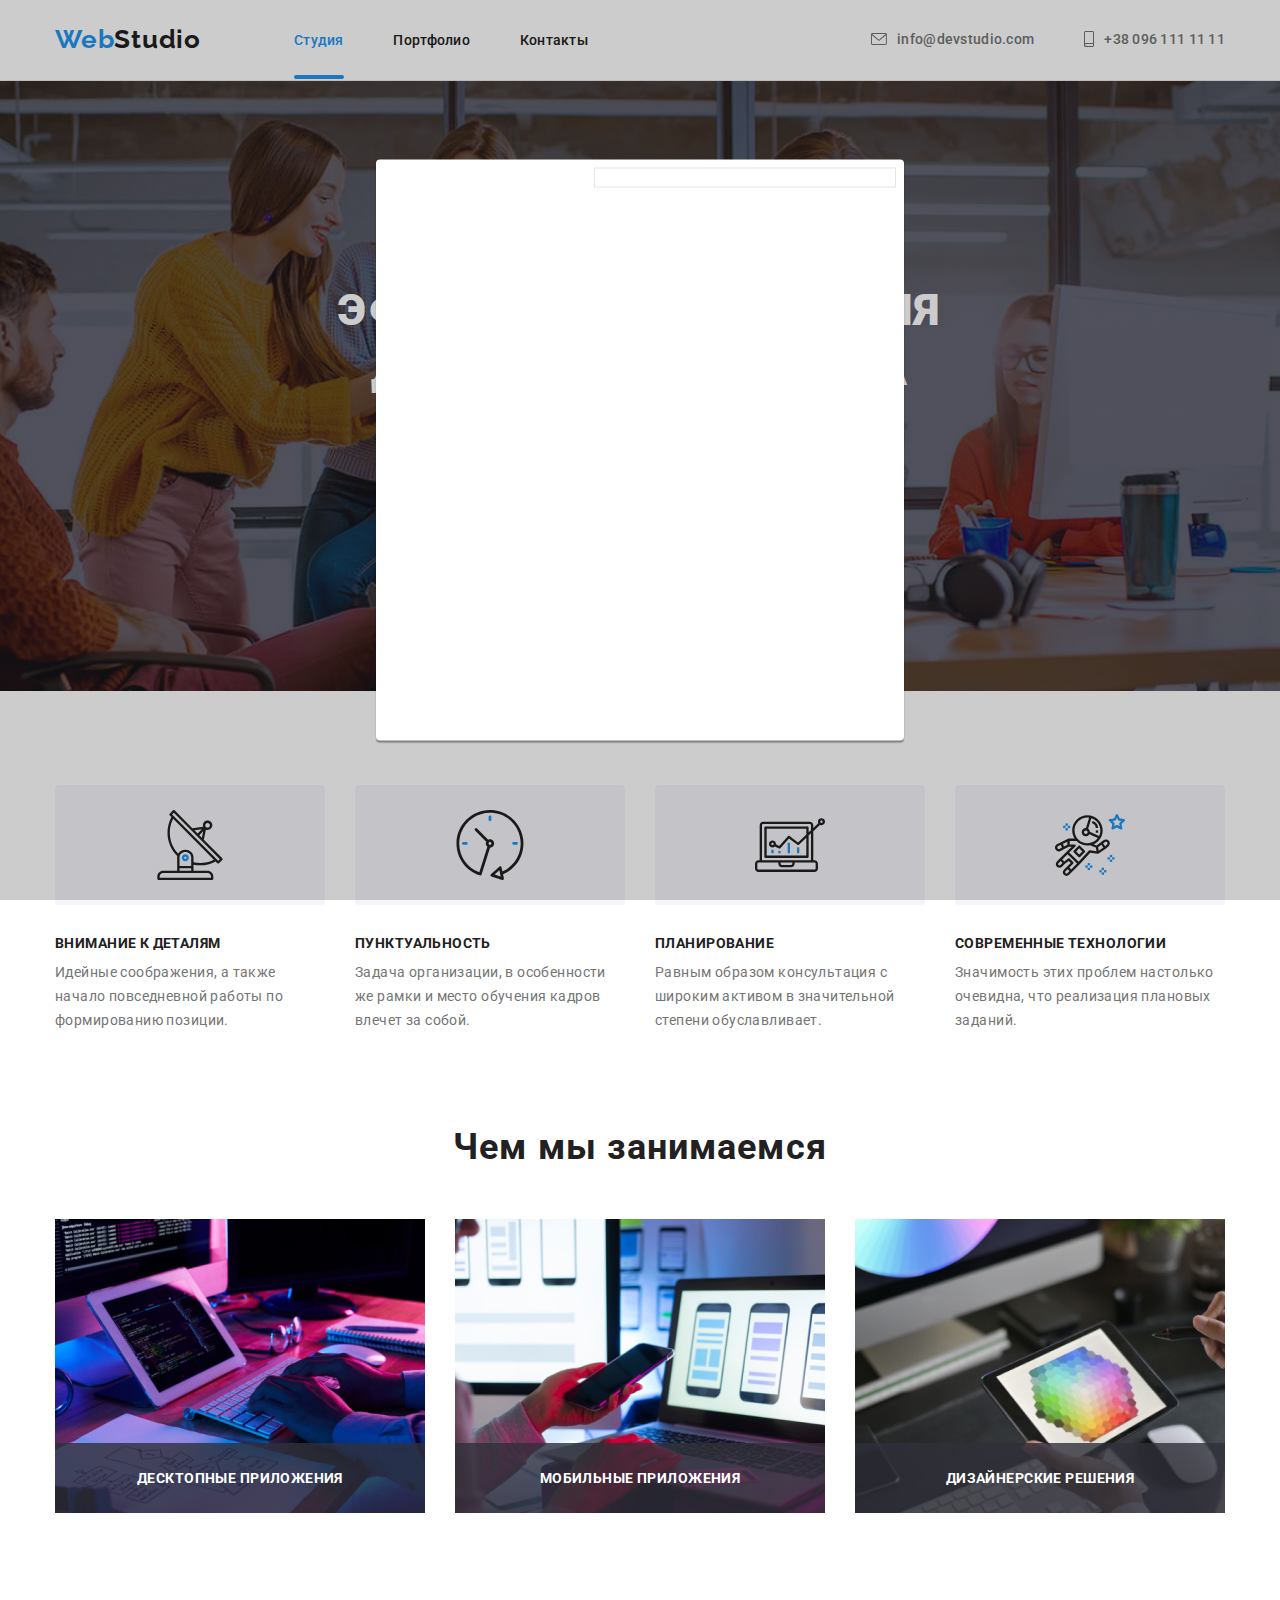
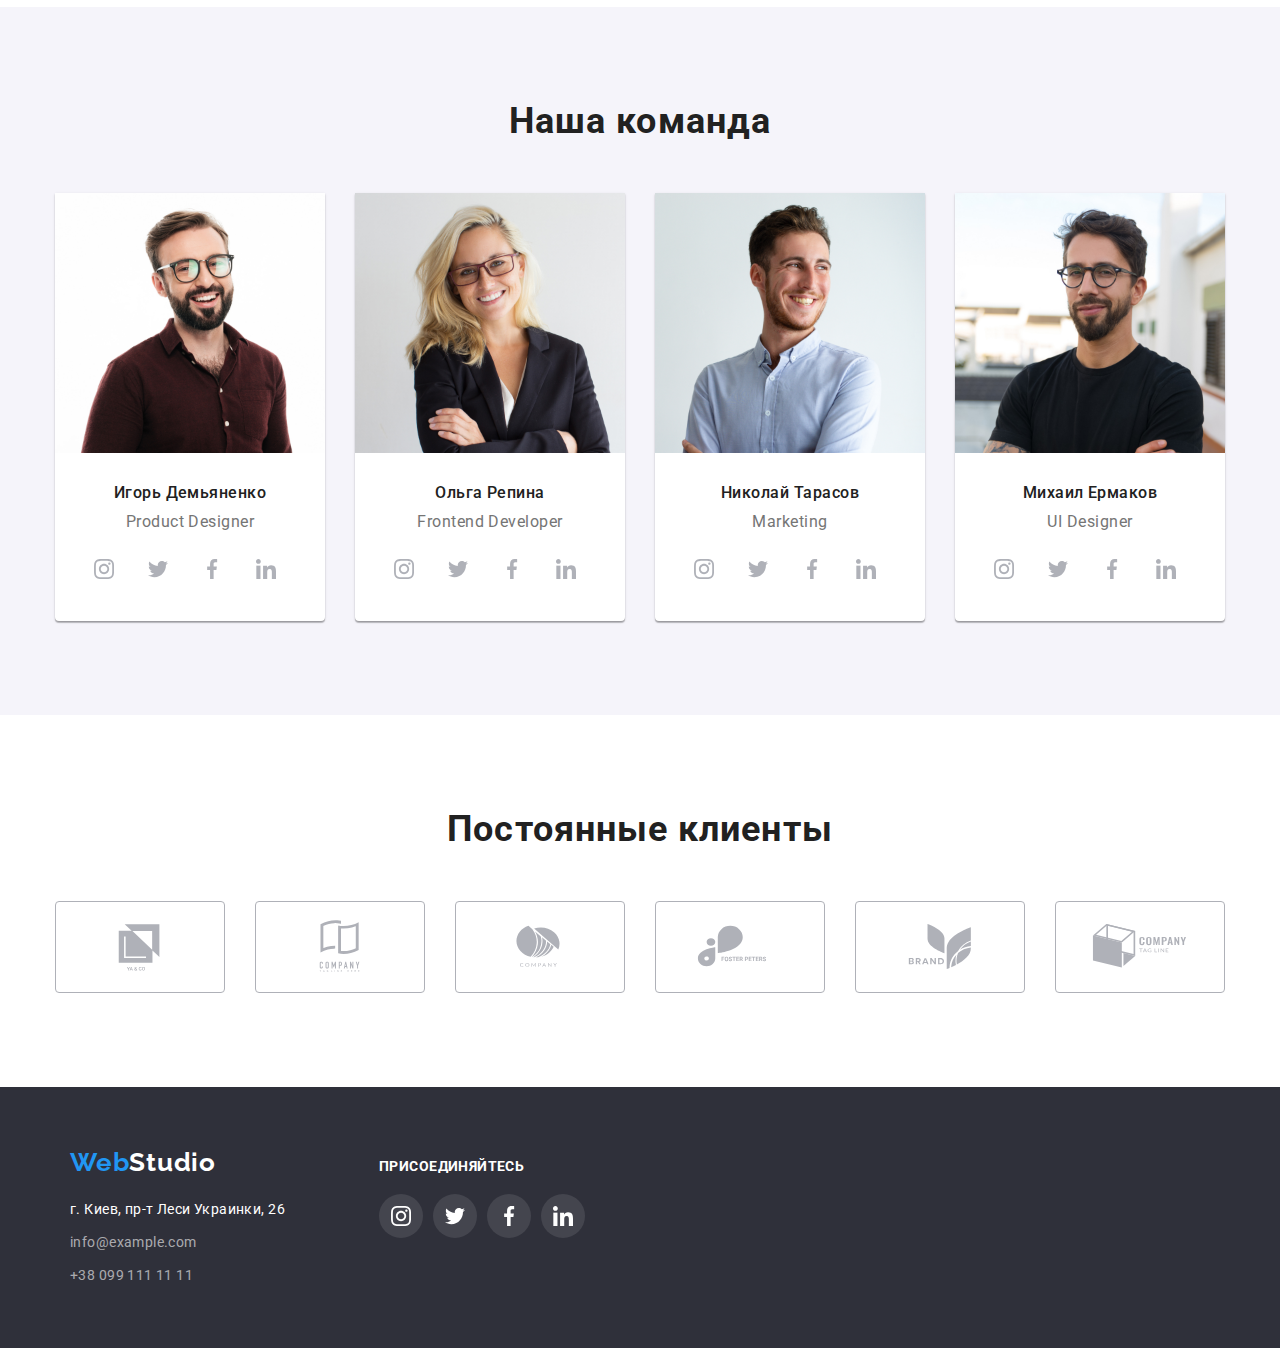
==== index.html @ ddc05c82 "start" ====
<!DOCTYPE html>
<html lang="ru">
  <head>
    <meta charset="UTF-8" />
    <meta http-equiv="X-UA-Compatible" content="IE=edge" />
    <meta name="viewport" content="width=device-width, initial-scale=1.0" />
    <title>Главная</title>
    <link rel="preconnect" href="https://fonts.gstatic.com" />
    <link href="https://fonts.googleapis.com/css2?family=Raleway:wght@700&family=Roboto:wght@400;500;700;900&display=swap"
      rel="stylesheet" />
      <link rel="stylesheet" href="./css/modern-normalize.css">
     <link rel="stylesheet" href="./css/styles.css">
  </head>

  <body>
    <!--Активные ссылки по странице "Голова"-->
    <header class="header">
        <div class="container">
          <nav>
            <a href="./index.html" class="logo"><span class="web">Web</span>Studio</a>
            <ul class="list nav-list">
              <li><a href="./index.html" class="link current">Студия</a></li>
              <li><a href="./portofolio.html" class="link">Портфолио</a></li>
              <li><a href="" class="link">Контакты</a></li>
            </ul>
          </nav>
          <ul class="list aside">
            <li>
              <a href="mailto:info@devstudio.com" class="head-link link"><svg class="head-icon" width="16px" height="12px">
                <use href="./images/logo/icons.svg#icon-envelope"></use>
              </svg>info@devstudio.com</a></li>
            <li>
              
              <a href="tel:+380961111111" class="head-link link"><svg class="head-icon" width="10px" height="16px">
                <use href="./images/logo/icons.svg#icon-smartphone"></use>
              </svg>+38 096 111 11 11</a></li>
          </ul>
        </div>
    </header>

    <!--Тело-->
    <main>
      <!--Герой-->
      
        <section class="section hero">
          <div class="container">
            <h1 class="hero-title">Эффективные решения <br>для вашего бизнеса</h1>
            <button type="button" class=" button button-hero" data-modal-open>Заказать услугу</button>
          </div>
        </section>
      
      <!--Наши принципы-->
      <section class="section principles">
        <div class="container">

          <!-- <h2 class="title">наши принципы</h2> -->

          <ul class="list">
            <li>
              <div class="principles-decor-icon">
                <svg class="principles-icon" width="70px" height="70px">
                  <use href="./images/logo/icons.svg#icon-antenna"></use>
                </svg>
              </div>
              <h3 class="list-subtitle">Внимание к деталям</h3>
              <p class="list-subtitle-text">
                Идейные соображения, а также начало повседневной работы по
                формированию позиции.
              </p>
            </li>
            <li>
              <div class="principles-decor-icon">
                <svg class="principles-icon" width="70px" height="70px">
                  <use href="./images/logo/icons.svg#icon-clock"></use>
                </svg>
              </div>
              <h3 class="list-subtitle">Пунктуальность</h3>
              <p class="list-subtitle-text">
                Задача организации, в особенности же рамки и место обучения кадров
                влечет за собой.
              </p>
            </li>
            <li>
              <div class="principles-decor-icon">
                <svg class="principles-icon" width="70px" height="70px">
                  <use href="./images/logo/icons.svg#icon-diagram"></use>
                </svg>
              </div>
              <h3 class="list-subtitle">Планирование</h3>
              <p class="list-subtitle-text">
                Равным образом консультация с широким активом в значительной
                степени обуславливает.
              </p>
            </li>
            <li>
              <div class="principles-decor-icon">
                <svg class="principles-icon" width="70px" height="70px">
                  <use href="./images/logo/icons.svg#icon-astronaut"></use>
                </svg>
              </div>
              <h3 class="list-subtitle">Современные технологии</h3>
              <p class="list-subtitle-text">
                Значимость этих проблем настолько очевидна, что реализация
                плановых заданий.
              </p>
            </li>
          </ul>
        </div>
      </section>

      <!--В работе-->
      <section class="section working">
        <div class="container">
          <h2 class="headline">Чем мы занимаемся</h2>

          <ul class="list">
            <li>
              <img
                src="./images/img1.jpg"
                alt="работает с клавиатуры на планшете"
                width="370"
                class="image"
              />
              <div class="list-meta">
                <h3>Десктопные приложения</h3>
              </div>
            </li>
            <li>
              <img
                src="./images/img2.jpg"
                alt="работает над дизайном приложения"
                width="370"
                class="image"
              />
              <div class="list-meta">
                <h3>Мобильные приложения</h3>
              </div>
            </li>
            <li>
              <img
                src="./images/img3.jpg"
                alt="работает с планшетом"
                width="370"
                class="image"
              />
              <div class="list-meta">
                <h3>Дизайнерские решения</h3>
              </div>
            </li>
          </ul>
        </div>
      </section>

      <!--Портфолио-->
      <section class="section portfolio">
        <div class="container">
          <h2 class="headline">Наша команда</h2>

          <ul class="portfolio-list">
            <li class="portfolio-list">
              <img src="./images/photo1.jpg" alt="Игорь Демьяненко" width="270" class="image"/>
              <div class="portfolio-info">
                <h3 class="portfolio-subtitle">Игорь Демьяненко</h3>
                <p class="portfolio-subtitle-text">Product Designer</p>

                <ul class="portfolio-social">

                  <li>
                    <a href="#" class="portfolio-social-icon"><svg width="20px" height="20px">
                      <use href="./images/logo/icons.svg#icon-instagram"></use>
                    </svg></a>
                  </li>
                <li>
                  <a href="#" class="portfolio-social-icon"><svg width="20px" height="20px">
                      <use href="./images/logo/icons.svg#icon-twitter"></use>
                    </svg></a>
                </li>
                <li>
                  <a href="#" class="portfolio-social-icon"><svg width="20px" height="20px">
                      <use href="./images/logo/icons.svg#icon-facebook"></use>
                    </svg></a>
                </li>
                <li>
                  <a href="#" class="portfolio-social-icon"><svg width="20px" height="20px">
                      <use href="./images/logo/icons.svg#icon-linkedin"></use>
                    </svg></a>
                </li>
                </ul>
              </div>
            </li>
            <li class="portfolio-list">
              <img src="./images/photo2.jpg" alt="Ольга Репина" width="270" class="image"/>
              <div class="portfolio-info">
                <h3 class="portfolio-subtitle">Ольга Репина</h3>
                <p class="portfolio-subtitle-text">Frontend Developer</p>
              <ul class="portfolio-social">
              
                <li>
                  <a href="#" class="portfolio-social-icon"><svg width="20px" height="20px">
                      <use href="./images/logo/icons.svg#icon-instagram"></use>
                    </svg></a>
                </li>
                <li>
                  <a href="#" class="portfolio-social-icon"><svg width="20px" height="20px">
                      <use href="./images/logo/icons.svg#icon-twitter"></use>
                    </svg></a>
                </li>
                <li>
                  <a href="#" class="portfolio-social-icon"><svg width="20px" height="20px">
                      <use href="./images/logo/icons.svg#icon-facebook"></use>
                    </svg></a>
                </li>
                <li>
                  <a href="#" class="portfolio-social-icon"><svg width="20px" height="20px">
                      <use href="./images/logo/icons.svg#icon-linkedin"></use>
                    </svg></a>
                </li>
              </ul>
              </div>
            </li>
            <li class="portfolio-list">
              <img src="./images/photo3.jpg" alt="Николай Тарасов" width="270" class="image"/>
              <div class="portfolio-info">
                <h3 class="portfolio-subtitle">Николай Тарасов</h3>
                <p class="portfolio-subtitle-text">Marketing</p>
              <ul class="portfolio-social">
              
                <li>
                  <a href="#" class="portfolio-social-icon"><svg width="20px" height="20px">
                      <use href="./images/logo/icons.svg#icon-instagram"></use>
                    </svg></a>
                </li>
                <li>
                  <a href="#" class="portfolio-social-icon"><svg width="20px" height="20px">
                      <use href="./images/logo/icons.svg#icon-twitter"></use>
                    </svg></a>
                </li>
                <li>
                  <a href="#" class="portfolio-social-icon"><svg width="20px" height="20px">
                      <use href="./images/logo/icons.svg#icon-facebook"></use>
                    </svg></a>
                </li>
                <li>
                  <a href="#" class="portfolio-social-icon"><svg width="20px" height="20px">
                      <use href="./images/logo/icons.svg#icon-linkedin"></use>
                    </svg></a>
                </li>
              </ul>
              </div>
            </li>
            <li class="portfolio-list">
              <img src="./images/photo4.jpg" alt="Михаил Ермаков" width="270" class="image"/>
              <div class="portfolio-info">
                <h3 class="portfolio-subtitle">Михаил Ермаков</h3>
                <p class="portfolio-subtitle-text">UI Designer</p>
                <ul class="portfolio-social">
                
                  <li>
                    <a href="#" class="portfolio-social-icon"><svg width="20px" height="20px">
                        <use href="./images/logo/icons.svg#icon-instagram"></use>
                      </svg></a>
                  </li>
                  <li>
                    <a href="#" class="portfolio-social-icon"><svg width="20px" height="20px">
                        <use href="./images/logo/icons.svg#icon-twitter"></use>
                      </svg></a>
                  </li>
                  <li>
                    <a href="#" class="portfolio-social-icon"><svg width="20px" height="20px">
                        <use href="./images/logo/icons.svg#icon-facebook"></use>
                      </svg></a>
                  </li>
                  <li>
                    <a href="#" class="portfolio-social-icon"><svg width="20px" height="20px">
                        <use href="./images/logo/icons.svg#icon-linkedin"></use>
                      </svg></a>
                  </li>
                </ul>
              </div>
            </li>
          </ul>
        </div>
      </section>

      <!-- Постоянные клиенты -->
      <section class="section client">
        <div class="conteiner">
          <h2 class="headline">Постоянные клиенты</h2>
          <ul class="client-list">
            <li class="client-list-icon"><a href="#" class="client-link">
              <svg width="106" height="60">
                  <use href="./images/logo/icons.svg#icon-Logo1"></use>
              </svg></a>
            </li>
            <li class="client-list-icon"><a href="#" class="client-link">
                <svg width="106" height="60">
                  <use href="./images/logo/icons.svg#icon-Logo2"></use>
                </svg></a>
            </li>
            <li class="client-list-icon"><a href="#" class="client-link">
                <svg width="106" height="60">
                  <use href="./images/logo/icons.svg#icon-Logo3"></use>
                </svg></a>
            </li>
            <li class="client-list-icon"><a href="#" class="client-link">
                <svg width="106" height="60">
                  <use href="./images/logo/icons.svg#icon-Logo4"></use>
                </svg></a>
            </li>
            <li class="client-list-icon"><a href="#" class="client-link">
                <svg width="106" height="60">
                  <use href="./images/logo/icons.svg#icon-Logo5"></use>
                </svg></a>
            </li>
            <li class="client-list-icon"><a href="#" class="client-link">
                <svg width="106" height="60">
                  <use href="./images/logo/icons.svg#icon-Logo6"></use>
                </svg></a>
            </li>
          </ul>
        </div>
      </section>
    </main>

    <!--Подвал-->
    <footer class="footer">
        <div class="container footer">
          <div class="footer-address">
            <a href="./index.html" class="logo-footer"><span class="web">Web</span>Studio</a>

            <address class="address">г. Киев, пр-т Леси Украинки, 26</address>
            <ul class="list">
              <li><a href="mailto:info@example.com" class="link">info@example.com</a></li>
              <li><a href="tel:+380991111111" class="link">+38 099 111 11 11</a></li>
            </ul>
          </div>
          <div class="footer-social">
            <h2 class="footer-headline">Присоединяйтесь</h2>
            <ul class="footer-list">
              <li class="footer-icon-li">
                <a href="#" class="footer-list-icon"><svg width="20px" height="20px">
                    <use href="./images/logo/icons.svg#icon-instagram"></use>
                  </svg></a>
              </li>
              <li class="footer-icon-li">
                <a href="#" class="footer-list-icon"><svg width="20px" height="20px">
                    <use href="./images/logo/icons.svg#icon-twitter"></use>
                  </svg></a>
              </li>
              <li class="footer-icon-li">
                <a href="#" class="footer-list-icon"><svg width="20px" height="20px">
                    <use href="./images/logo/icons.svg#icon-facebook"></use>
                  </svg></a>
              </li>
              <li class="footer-icon-li">
                <a href="#" class="footer-list-icon"><svg width="20px" height="20px">
                    <use href="./images/logo/icons.svg#icon-linkedin"></use>
                  </svg></a>
              </li>
            </ul>
          </div>
        </div>
    </footer>

    <div class="modal is-hidden" id="modal" data-modal>
        <div class="modal-content" id="modal-content">
          <button data-modal-close type="button">
            <svg width="14x" height="14px">
              <use href="./images/logo/icon.svg#icon-close"></use>
            </svg></button>
        </div>
    </div>

    <script src="./js/modal.js"></script>
  </body>
</html>
---- css/styles.css ----
/* Основной цвет текста #212121*/
/* Вторичный цвет текста #757575*/
/* Цвет фона основной #E5E5E5*/
/* Вторичный цвет фона #2F303A*/
/* Серый фон #F5F4FA*/
/* Белый #FFFFFF*/
/* Синий #2196F3*/
/* --main-font: "Roboto", sans-serif;
--accent-font: "Raleway", sans-serif; */

:root {
  --primary-text-color: #212121;
  --title-text-color: #757575;
  --accent-color: #2196f3;
  --white-color: #ffffff;
  --white-background-color: #e5e5e5;
  --dark-background-color: #2f303a;
  --grey-background-color: #f5f4fa;
}

.section .container {
  width: 1200px;
  margin: 0 auto;
  padding-right: 15px;
  padding-left: 15px;
}

body {
  color: var(--primary-text-color);
  font-family: 'Roboto', sans-serif;
}

.header {
  border-bottom: 1px solid #ececec;
}

.header .container {
  display: flex;
  align-items: center;
  justify-content: space-between;
  padding-top: 24px;
  padding-bottom: 25px;
  width: 1200px;
  margin: 0 auto;
  padding: auto 15px;
  /* border-width: 1600px; */
}

.container nav {
  display: flex;
  /* display: block; */
}

.link:hover,
.link:focus {
  color: var(--accent-color);
  transition: color 250ms cubic-bezier(0.4, 0, 0.2, 1);
}
.footer .link:focus,
.footer .link:hover {
  color: var(--accent-color);
  transition: color 250ms cubic-bezier(0.4, 0, 0.2, 1);
}

img {
  display: block;
}

/* style logo */

.logo,
.logo-footer {
  font-family: 'Raleway', sans-serif;
  color: var(--primary-text-color);
  font-weight: bold;
  font-size: 26px;
  line-height: 1.192;
  letter-spacing: 0.03em;
  text-decoration: none;
  margin-left: 15px;
  margin-right: 93px;
}

.logo .web,
.logo-footer .web {
  color: var(--accent-color);
}

/* nav-list */

.head-icon {
  margin-right: 10px;
  fill: currentColor;
}
/* .head-icon:hover,
.head-icon:focus {
  fill: var(--accent-color);
} */
.header .link {
  height: 100%;
}

.head-link {
  display: flex;
  align-items: center;
}

.header.container a {
  height: 100%;
}

.header .link {
  position: relative;
}

.list.nav-list,
.list.aside {
  display: flex;
  align-items: center;
  font-style: normal;
  font-size: 14px;
  font-weight: 500;
  line-height: 1.142;
  letter-spacing: 0.02em;
  justify-content: space-between;
  transition: color 250ms cubic-bezier(0.4, 0, 0.2, 1);
}

.list.nav-list {
  color: inherit;
  width: 294px;
}
.list.aside {
  color: var(--title-text-color);
  margin-right: 15px;
}
.list.aside li:not(:last-child) {
  margin-right: 50px;
}
.current {
  color: var(--accent-color);
}

.current::after {
  display: block;
  content: '';
  position: absolute;
  width: 100%;
  background: var(--accent-color);
  border-radius: 2px;
  height: 4px;
  bottom: -32px;
}

/* style hero */
.section.hero {
  background: linear-gradient(rgba(47, 48, 58, 0.4), rgba(47, 48, 58, 0.4)),
    url(../images/background.jpg);
  padding-top: 200px;
  padding-bottom: 210px;
  background-size: cover;
  max-width: 1600px;
  margin: 0 auto;
  background-position: center;
  background-repeat: no-repeat;
}

.hero-title {
  color: var(--white-color);
  font-weight: 900;
  font-size: 44px;
  line-height: 1.363;
  text-align: center;
  letter-spacing: 0.06em;
  text-transform: uppercase;
  margin-bottom: 30px;
}

.button {
  font-family: inherit;
  font-size: 16px;
  border-radius: 4px;
  border: none;
  cursor: pointer;
  transition: background-color 250ms cubic-bezier(0.4, 0, 0.2, 1),
    color 250ms cubic-bezier(0.4, 0, 0.2, 1);
}

.button-hero {
  font-weight: 700;
  line-height: 1.875;
  display: flex;
  letter-spacing: 0.06em;
  padding: 10px 32px;
  color: var(--white-color);
  background-color: var(--accent-color);
  margin: auto;
  box-shadow: 0px 4px 4px rgba(0, 0, 0, 0.15);
}

.button-hero:focus,
.button-hero:hover {
  background-color: #188ce8;
  transition: background-color 250ms cubic-bezier(0.4, 0, 0.2, 1),
    box-shadow 250ms cubic-bezier(0.4, 0, 0.2, 1);
}

.button-portfolio {
  color: inherit;
  font-style: normal;
  font-weight: 500;
  font-size: 16px;
  line-height: 1.625;
  background-color: var(--grey-background-color);
  padding: 6px 22px;
  letter-spacing: 0.03em;
  transition: background-color 250ms cubic-bezier(0.4, 0, 0.2, 1),
    color 250ms cubic-bezier(0.4, 0, 0.2, 1),
    box-shadow 250ms cubic-bezier(0.4, 0, 0.2, 1);
}

.button-portfolio:hover,
.button-portfolio:focus {
  color: var(--white-color);
  background-color: var(--accent-color);
  box-shadow: 0px 3px 1px rgba(0, 0, 0, 0.1), 0px 1px 2px rgba(0, 0, 0, 0.08),
    0px 2px 2px rgba(0, 0, 0, 0.12);
  transition: background-color 250ms cubic-bezier(0.4, 0, 0.2, 1),
    color 250ms cubic-bezier(0.4, 0, 0.2, 1),
    box-shadow 250ms cubic-bezier(0.4, 0, 0.2, 1);
}

/* style portfolio */

.section.cart {
  padding-top: 94px;
  padding-bottom: 94px;
}

.list.filter {
  display: flex;
  justify-content: center;
}
.list.filter li:not(:last-child) {
  margin-right: 8px;
}

.section.cart .list.filter {
  margin-bottom: 50px;
}

.list.portfolio {
  display: flex;
  max-width: 1200px;
  flex-basis: calc((100% - 60px) / 3);
  /* flex-flow: row wrap; */
  flex-wrap: wrap;
  margin: 0 auto;
  transition: box-shadow 250ms cubic-bezier(0.4, 0, 0.2, 1);
}

.list.portfolio li:nth-last-child(-n + 6) {
  margin-top: 30px;
}

.list.portfolio li:not(:nth-child(3n)) {
  margin-right: 30px;
}
.list.portfolio li:hover,
.list.portfolio li:focus {
  box-shadow: 0px 1px 1px rgba(0, 0, 0, 0.12), 0px 4px 4px rgba(0, 0, 0, 0.06),
    1px 4px 6px rgba(0, 0, 0, 0.16);
  transition: box-shadow 250ms cubic-bezier(0.4, 0, 0.2, 1);
}

.list.portfolio .img-info {
  width: 370px;
  padding-top: 20px;
  padding-left: 24px;
  padding-right: 24px;
  padding-bottom: 20px;
  border-bottom: 1px solid #eeeeee;
  border-left: 1px solid #eeeeee;
  border-right: 1px solid #eeeeee;
}
.list.portfolio .title {
  color: inherit;
  font-family: inherit;
  font-style: normal;
  font-weight: bold;
  font-size: 18px;
  line-height: 2;
  letter-spacing: 0.06em;
  margin-bottom: 4px;
}

.list.portfolio .text {
  color: var(--title-text-color);
  font-family: inherit;
  font-style: normal;
  font-weight: normal;
  font-size: 16px;
  line-height: 1.875;
  letter-spacing: 0.03em;
}
/* principles */

.section.principles {
  padding-top: 94px;
  padding-bottom: 94px;
}

.principles ul {
  display: flex;
  justify-content: center;
}
.section.principles .list li:not(:last-child) {
  margin-right: 30px;
}

.principles-decor-icon {
  display: flex;
  background: var(--grey-background-color);
  border-radius: 4px;
  margin-bottom: 30px;
  width: 270px;
  height: 120px;
  justify-content: center;
  align-items: center;
}

.list-subtitle,
.list-subtitle-text {
  width: 270px;
  letter-spacing: 0.03em;
  font-size: 14px;
  font-family: inherit;
  font-style: normal;
}

.list-subtitle {
  color: inherit;
  font-weight: bold;
  line-height: 1.142;
  text-transform: uppercase;
}

.list-subtitle-text {
  color: var(--title-text-color);
  font-weight: normal;
  line-height: 1.714;
  padding-top: 10px;
}

/* working */

.section.working {
  padding-bottom: 94px;
}

.headline {
  color: inherit;
  font-family: inherit;
  font-style: normal;
  font-weight: bold;
  font-size: 36px;
  line-height: 1.166;
  text-align: center;
  letter-spacing: 0.03em;
  margin-bottom: 50px;
}

.working ul {
  display: flex;
  justify-content: center;
}

.working li {
  position: relative;
}

.list-meta h3 {
  color: var(--white-color);
  font-family: inherit;
  font-style: normal;
  font-weight: bold;
  font-size: 14px;
  line-height: 16px;
  text-align: center;
  letter-spacing: 0.03em;
  text-transform: uppercase;
  background: rgba(47, 48, 58, 0.8);
  width: 100%;
  height: 100%;
  padding-top: 27px;
}

.list-meta {
  position: absolute;
  width: 370px;
  height: 70px;
  bottom: 0;
  z-index: 1;
}

.working li:not(:last-child) {
  margin-right: 30px;
}

/* portfolio */

.section.portfolio {
  background-color: var(--grey-background-color);
  padding-top: 94px;
  padding-bottom: 94px;
}

.section.portfolio ul {
  display: flex;
  text-align: center;
  justify-content: center;
}

.portfolio-list > li:not(:last-child) {
  margin-right: 30px;
}
.portfolio-list > li {
  box-shadow: 0px 1px 3px rgba(0, 0, 0, 0.12), 0px 1px 1px rgba(0, 0, 0, 0.14),
    0px 2px 1px rgba(0, 0, 0, 0.2);
  border-radius: 0px 0px 4px 4px;
  background-color: var(--white-color);
}
.portfolio-info {
  padding-top: 30px;
  padding-bottom: 30px;
}

.portfolio-subtitle {
  color: inherit;
  font-family: inherit;
  font-style: normal;
  font-weight: 500;
  font-size: 16px;
  line-height: 1.187;
  letter-spacing: 0.03em;
  margin-bottom: 10px;
}
.portfolio-subtitle-text {
  color: var(--title-text-color);
  font-family: inherit;
  font-style: normal;
  font-weight: normal;
  font-size: 16px;
  line-height: 1.187;
  letter-spacing: 0.03em;
}

.portfolio-social {
  justify-content: center;
}

.portfolio-social-icon {
  width: 44px;
  height: 44px;
  border-radius: 50%;
  fill: #afb1b8;
  margin-top: 16px;
  margin-right: 10px;
  padding-top: 12px;
  transition: background-color 250ms cubic-bezier(0.4, 0, 0.2, 1),
    fill 250ms cubic-bezier(0.4, 0, 0.2, 1);
}

.portfolio-social-icon:hover,
.portfolio-social-icon:focus {
  background-color: var(--accent-color);
  fill: var(--white-color);
  transition: background-color 250ms cubic-bezier(0.4, 0, 0.2, 1),
    fill 250ms cubic-bezier(0.4, 0, 0.2, 1);
}

/* section client */
.section.client {
  padding-top: 94px;
  padding-bottom: 94px;
}

.client-list {
  display: flex;
  justify-content: center;
  margin-top: 50px;
}

.client-list li:not(:last-child) {
  margin-right: 30px;
}

.client-list-icon {
  width: 170px;
  height: 92px;
}

.client-link {
  display: flex;
  justify-content: center;
  align-items: center;
  width: 100%;
  height: 100%;
  border: 1px solid #afb1b8;
  border-radius: 4px;
  fill: #afb1b8;
  transition: fill 250ms cubic-bezier(0.4, 0, 0.2, 1);
}

.client-link:hover,
.client-link:focus {
  border: 1px solid var(--accent-color);
  fill: var(--accent-color);
  transition: fill 250ms cubic-bezier(0.4, 0, 0.2, 1),
    border 250ms cubic-bezier(0.4, 0, 0.2, 1);
}

/* footer */
.footer {
  background-color: var(--dark-background-color);
  padding-top: 60px;
  padding-bottom: 60px;
}

.footer .container {
  width: 1200px;
  margin: 0 auto;
  padding: 0 15px;
}

.logo-footer {
  color: var(--white-color);
}

.address {
  margin-left: 15px;
  margin-top: 20px;
  margin-bottom: 9px;
}

.footer-headline {
  font-family: inherit;
  font-style: normal;
  font-weight: bold;
  font-size: 14px;
  line-height: 16px;
  letter-spacing: 0.03em;
  text-transform: uppercase;
  color: var(--white-color);
  margin-bottom: 20px;
}

.footer-list-icon {
  padding: 12px 12px;
  width: 44px;
  height: 44px;
  background-color: rgba(255, 255, 255, 0.1);
  fill: var(--white-color);
  border-radius: 50%;
  transition: background-color 250ms cubic-bezier(0.4, 0, 0.2, 1);
}

.footer-list-icon:hover,
.footer-list-icon:focus {
  background-color: var(--accent-color);
  transition: background-color 250ms cubic-bezier(0.4, 0, 0.2, 1);
}

.footer-icon-li:not(:last-child) {
  margin-right: 10px;
}

.container.footer {
  display: flex;
  align-items: baseline;
}

.footer-list {
  display: flex;
}

.footer-social {
  margin-left: 70px;
}

.footer .link {
  color: rgba(255, 255, 255, 0.6);
  font-family: inherit;
  font-style: normal;
  font-weight: normal;
  font-size: 14px;
  line-height: 1.714;
  letter-spacing: 0.03em;
  margin-left: 15px;
}

.footer li:not(:last-child) {
  margin-bottom: 9px;
}

.footer .address {
  color: var(--white-color);
  font-family: inherit;
  font-style: normal;
  font-weight: normal;
  font-size: 14px;
  line-height: 1.714;
  letter-spacing: 0.03em;
}

/* modal window */
.modal {
  position: fixed;
  top: 0;
  left: 0%;
  width: 100vw;
  height: 100vh;
  background-color: rgba(0, 0, 0, 0.2);
  z-index: 2;
}

.modal-content {
  display: flex;
  justify-content: center;
  align-items: center;
  position: absolute;
  top: 50%;
  left: 50%;
  transform: translate(-50%, -50%);
  max-width: 528px;
  width: 100%;
  max-height: 581px;
  height: 100%;
  background-color: var(--white-color);
  border-radius: 4px;
  box-shadow: 0px 1px 3px rgba(0, 0, 0, 0.12), 0px 1px 1px rgba(0, 0, 0, 0.14),
    0px 2px 1px rgba(0, 0, 0, 0.2);
}

[data-modal-close] {
  position: absolute;
  top: 8px;
  right: 8px;
  background-color: var(--white-color);
  border: 1px solid rgba(0, 0, 0, 0.1);
  fill:
}
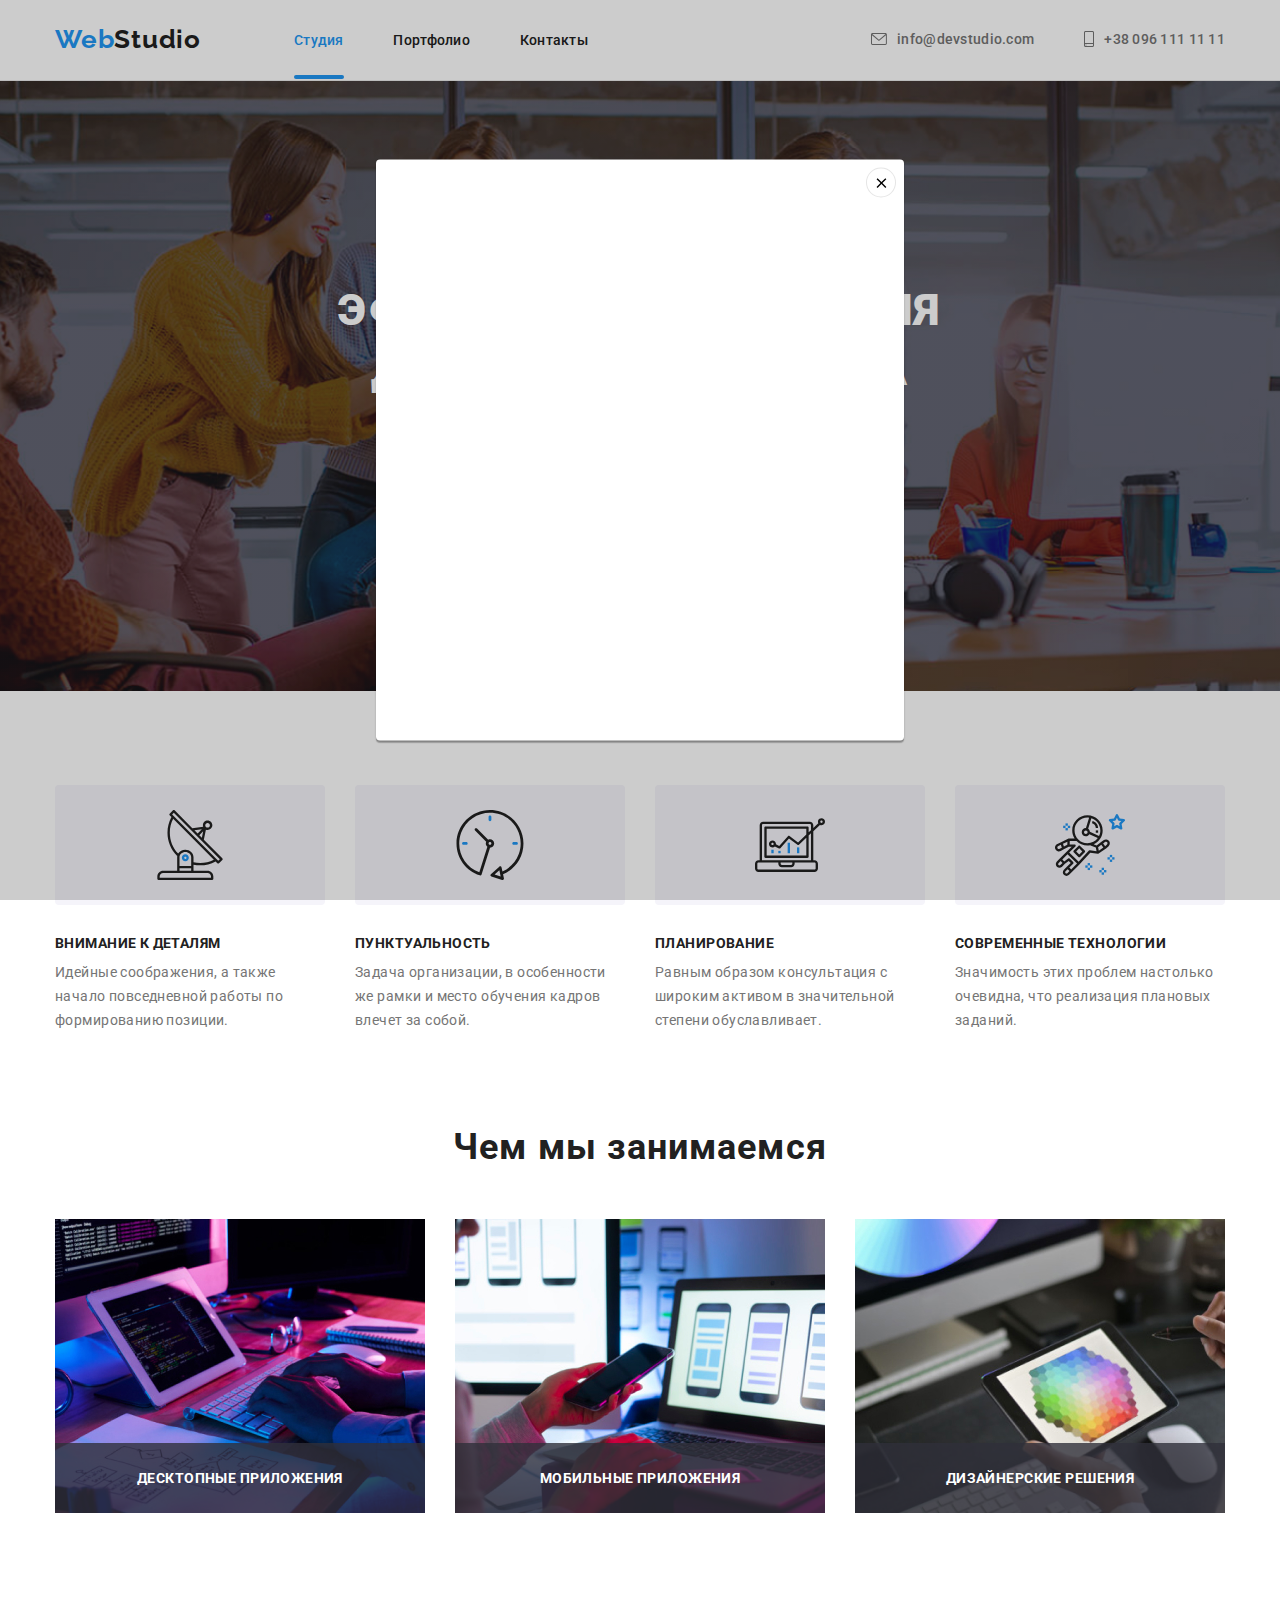
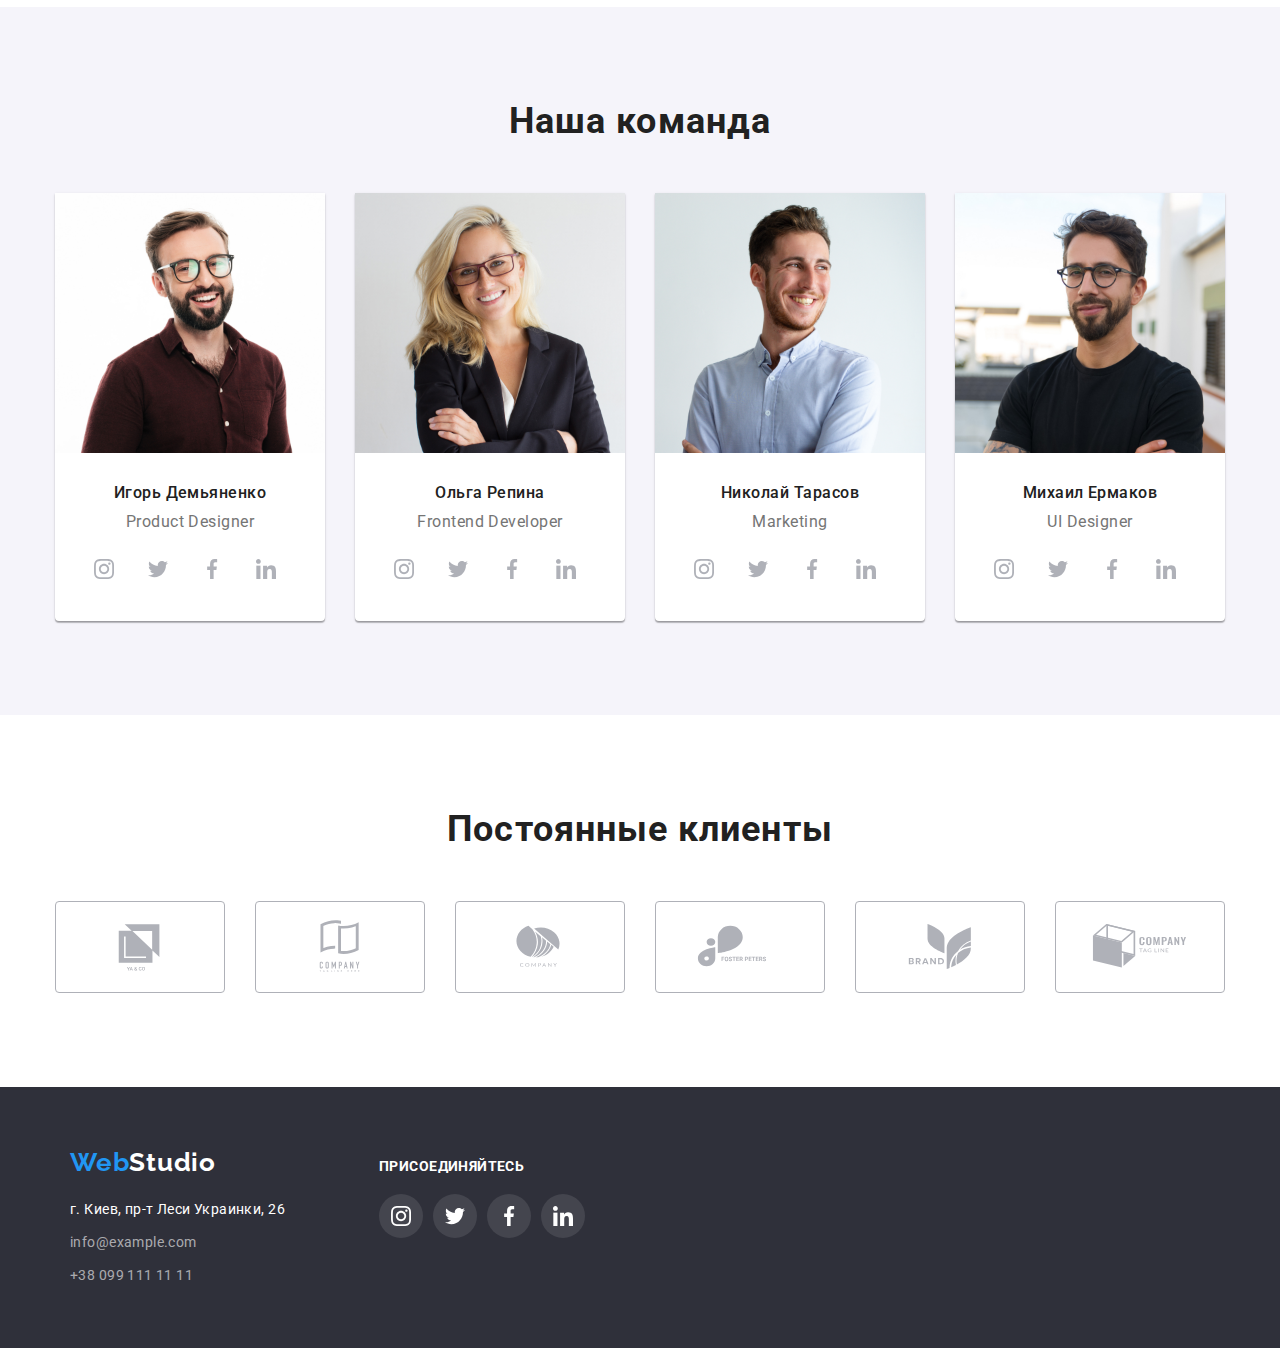
==== commit ac17d4ed: "модалка" ====
--- a/index.html
+++ b/index.html
@@ -365,9 +365,10 @@
     <div class="modal is-hidden" id="modal" data-modal>
         <div class="modal-content" id="modal-content">
           <button data-modal-close type="button">
-            <svg width="14x" height="14px">
-              <use href="./images/logo/icon.svg#icon-close"></use>
-            </svg></button>
+            <svg width="18x" height="18px">
+              <use href="./images/logo/icons.svg#icon-close"></use>
+            </svg>
+            </button>
         </div>
     </div>
 
--- a/css/styles.css
+++ b/css/styles.css
@@ -618,6 +618,10 @@
   position: fixed;
   top: 0;
   left: 0%;
+  transform: translate(100%, 45%);
+  transition: transform 250ms linear;
+  /* opacity: 0; */
+  /* transition: opacity 1s linear; */
   width: 100vw;
   height: 100vh;
   background-color: rgba(0, 0, 0, 0.2);
@@ -646,7 +650,19 @@
   position: absolute;
   top: 8px;
   right: 8px;
+  padding: 6px;
+  border-radius: 50%;
+  width: 30px;
+  height: 30px;
   background-color: var(--white-color);
   border: 1px solid rgba(0, 0, 0, 0.1);
-  fill:
-}
+  fill: #000000;
+  cursor: pointer;
+}
+
+.is-hidden {
+  transform: translate(0);
+  transition: transform 250ms linear;
+  /* opacity: 1;
+  transition: opacity 1s linear; */
+}
